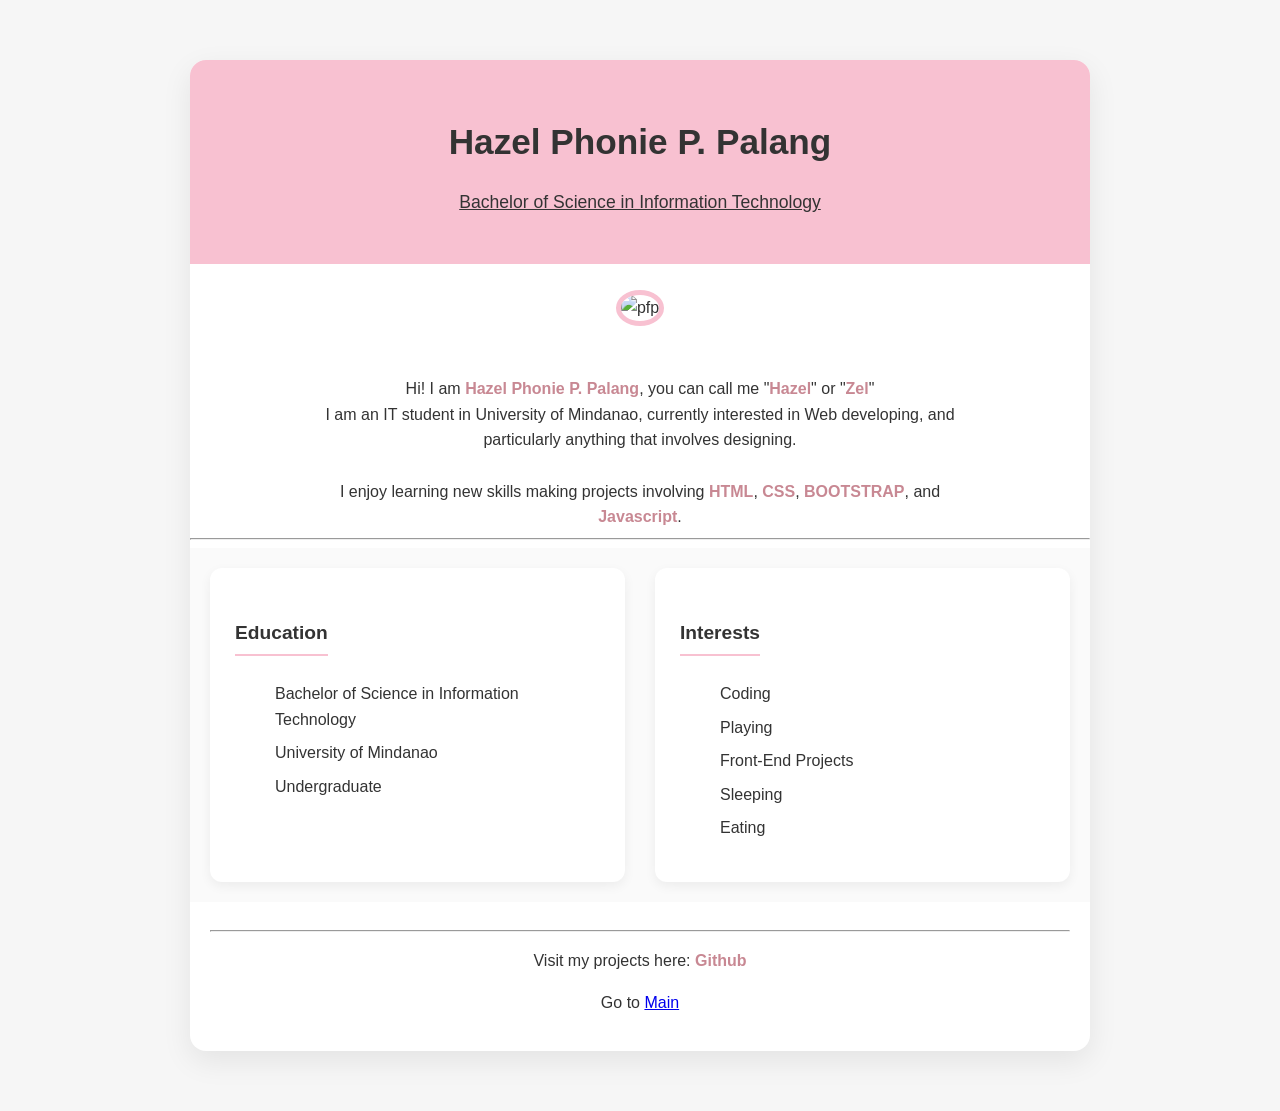
==== bio.html @ f6066e64 "Add files via upload" ====
<!DOCTYPE html>
<html lang="en">
<head>
    <meta charset="UTF-8">
    <meta name="viewport" content="width=device-width, initial-scale=1.0">
    <title>My Biography</title>
    <link rel="stylesheet" href="styles.css">
</head>
<body>
    <div class="main-container">
    <div class="container">
      <div class="name">

        <br>

        <h1>Hazel Phonie P. Palang</h1>
        <h3>Bachelor of Science in Information Technology</h3>
        <br>

      </div>
      <div>
        <br>

        <img src="image/profile.jpg" alt="pfp" style="width: 200px; height: 200px;">
        <br><br>


        <p>Hi! I am <span style="color: rgb(200, 136, 147);"><b> Hazel Phonie P. Palang</b></span>, you can call me "<b style="color: rgb(200, 136, 147);">Hazel</b>" or "<b style="color: rgb(200, 136, 147);">Zel</b>"

        <br>
        I am an IT student in University of Mindanao, currently interested in Web developing, and particularly anything that involves designing.
        <br><br>
        I enjoy learning new skills making projects involving <span style="color: #c88893;"><b>HTML</b></span>, <span style="color: #c88893;"><b>CSS</b></span>, <span style="color: #c88893;"><b>BOOTSTRAP</b></span>, and <span style="color: #c88893;"><b>Javascript</b></span>.
        </p>

        <hr>

      </div>
    </div>  
    <div class="info-section">
      <div class="educ">

        <h4>Education</h4>

        <ul>
          <li>Bachelor of Science in Information Technology</li>
          <li>University of Mindanao</li>
          <li>Undergraduate</li>
        </ul>

      </div>
      <div class="interest">

        <h4>Interests</h4>

        <ul>
          <li>Coding</li>
          <li>Playing</li>
          <li>Front-End Projects</li>
          <li>Sleeping</li>
          <li>Eating</li>
        </ul>

      </div>

    </div>

    <div class="footer">

      <hr>

      <footer>

        <p>Visit my projects here: <a href="https://github.com/HazelPhoniePalang" class="github">Github</a></p>
        <P>Go to <a href="portfolio.html">Main</a></P>
      </footer>

    </div>

  </div>
</body>
</html>
---- styles.css ----
/* Page */
body {
    font-family: 'Lucida Sans', 'Lucida Sans Regular', 'Lucida Grande', 'Lucida Sans Unicode', Geneva, Verdana, sans-serif;
    background-color: #f6f6f6;
    color: #333;
    line-height: 1.6;
}

/* Main card */
.main-container {
    max-width: 900px;
    margin: 60px auto;
    background: #ffffff;
    border-radius: 16px;
    box-shadow: 0 10px 30px rgba(0, 0, 0, 0.08);
    overflow: hidden;
}

/* Header */
.name {
    background: #f8c1d1;
    text-align: center;
    padding: 5px 5px;
    box-sizing: border-box;
    width: 100%;
}

.name h1 {
    font-size: 2.2rem;
    margin-bottom: 10px;
}

.name h3 {
    font-weight: 400;
    font-size: 1.1rem;
    text-decoration: underline;
}

/* Profile section */
.container {
    text-align: center;
    padding: 0;
}

.container img {
    width: 180px;
    height: 180px;
    object-fit: cover;
    border-radius: 50%;
    border: 5px solid #f8c1d1;
    margin-bottom: 25px;
}

/* About text */
.container p {
    max-width: 650px;
    margin: auto;
    font-size: 1rem;
}

.highlight {
    color: #c88893;
    font-weight: 600;
}

/* Info section */
.info-section {
    display: flex;
    gap: 30px;
    padding: 20px;
    background: #fafafa;
    flex-direction: row;
}

.educ,
.interest {
    flex: 2;
    background: #ffffff;
    padding: 25px;
    border-radius: 12px;
    box-shadow: 0 4px 12px rgba(0, 0, 0, 0.06);

}

.info-section h4 {
    font-size: 1.2rem;
    margin-bottom: 15px;
    border-bottom: 2px solid #f8c1d1;
    display: inline-block;
    padding-bottom: 5px;
}

/* Lists */
.info-section ul {
    list-style: none;
    margin-top: 10px;
}

.info-section li {
    margin-bottom: 8px;
}

/* Footer */
.footer {
    text-align: center;
    padding: 20px;
}

.github {
    color: #c88893;
    text-decoration: none;
    font-weight: 600;
}

.github:hover {
  text-decoration: underline;
}
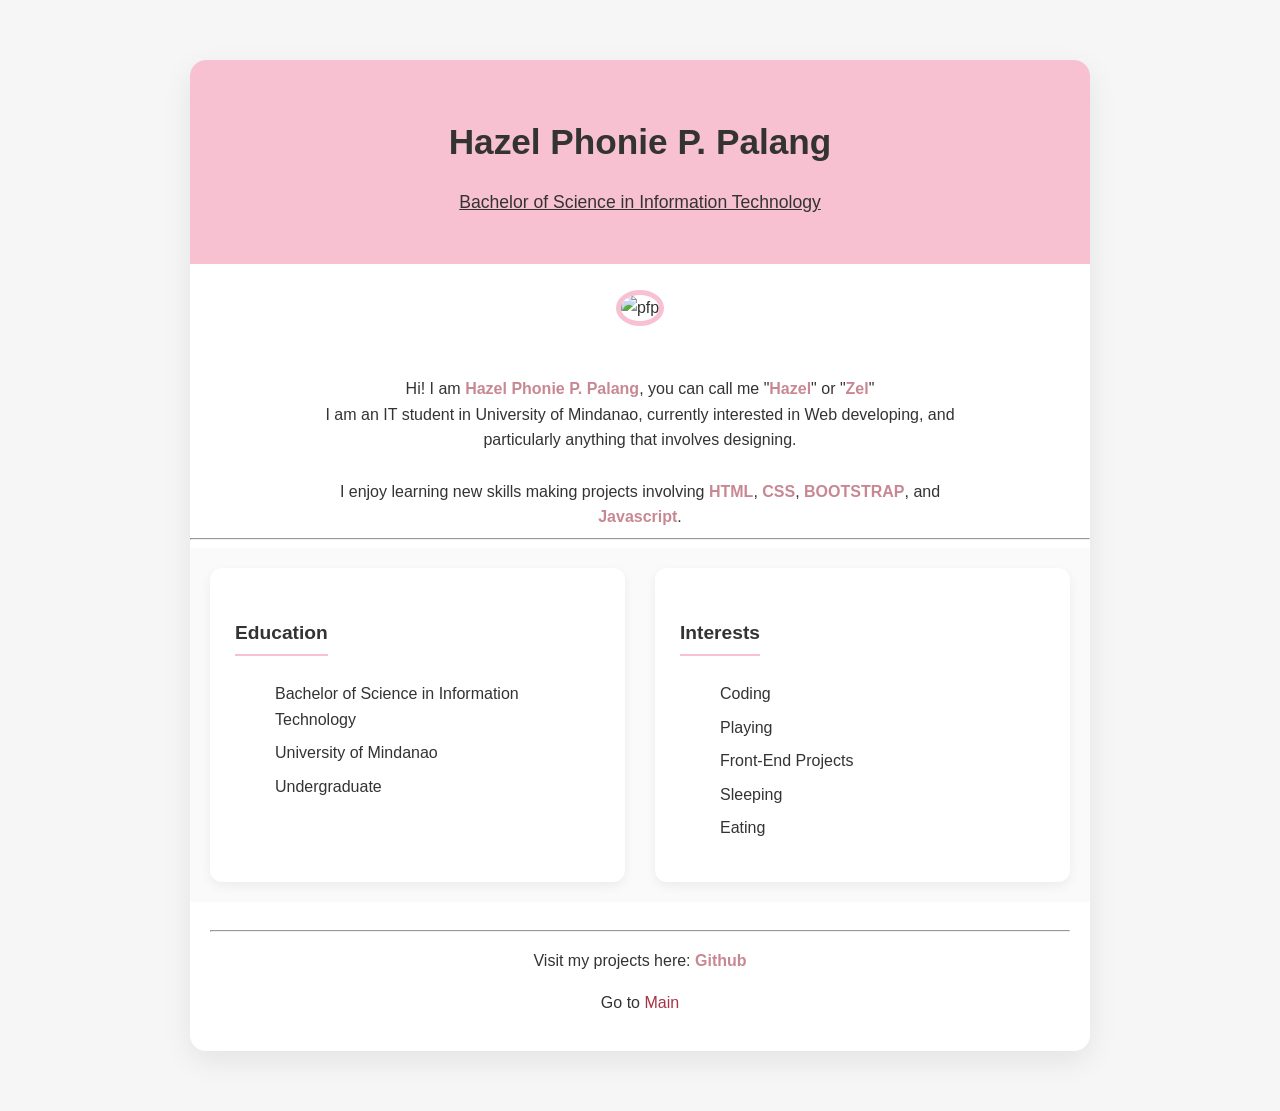
==== commit d52209a7: "Update bio.html" ====
--- a/bio.html
+++ b/bio.html
@@ -21,7 +21,7 @@
       <div>
         <br>
 
-        <img src="image/profile.jpg" alt="pfp" style="width: 200px; height: 200px;">
+        <img src="https://scontent.fdvo3-1.fna.fbcdn.net/v/t39.30808-6/505986659_122171520116360785_6923013819456449190_n.jpg?_nc_cat=105&ccb=1-7&_nc_sid=a5f93a&_nc_eui2=AeExnp-71easmRoAMajH3Ln4GEQtxEtgyKgYRC3ES2DIqAqjGowZarAO-90phQgNFtSQ4xUqnjTRbj8hTnoYZa4N&_nc_ohc=6Rb2wHoGfGsQ7kNvwGB__n8&_nc_oc=AdnLeIv7csESoPajn4WTbpvBqF7HBHy_1SY68qQEoKF58n9bVxkW8AQpvEZu7ljX4sw&_nc_zt=23&_nc_ht=scontent.fdvo3-1.fna&_nc_gid=K5IC3GKnR6r5bYdi3JQtVw&oh=00_AfrmwZuHAA4uRRGpCZP9acxdj7wMTIlK_gIc7ihM2VFpAw&oe=698123D9" alt="pfp" style="width: 200px; height: 200px;">
         <br><br>
 
 
@@ -72,11 +72,13 @@
       <footer>
 
         <p>Visit my projects here: <a href="https://github.com/HazelPhoniePalang" class="github">Github</a></p>
-        <P>Go to <a href="portfolio.html">Main</a></P>
+        <P>Go to <a href="portfolio.html" style="text-decoration: none; color: #A63446;">Main</a></P>
       </footer>
 
     </div>
 
   </div>
 </body>
-</html>+
+</html>
+
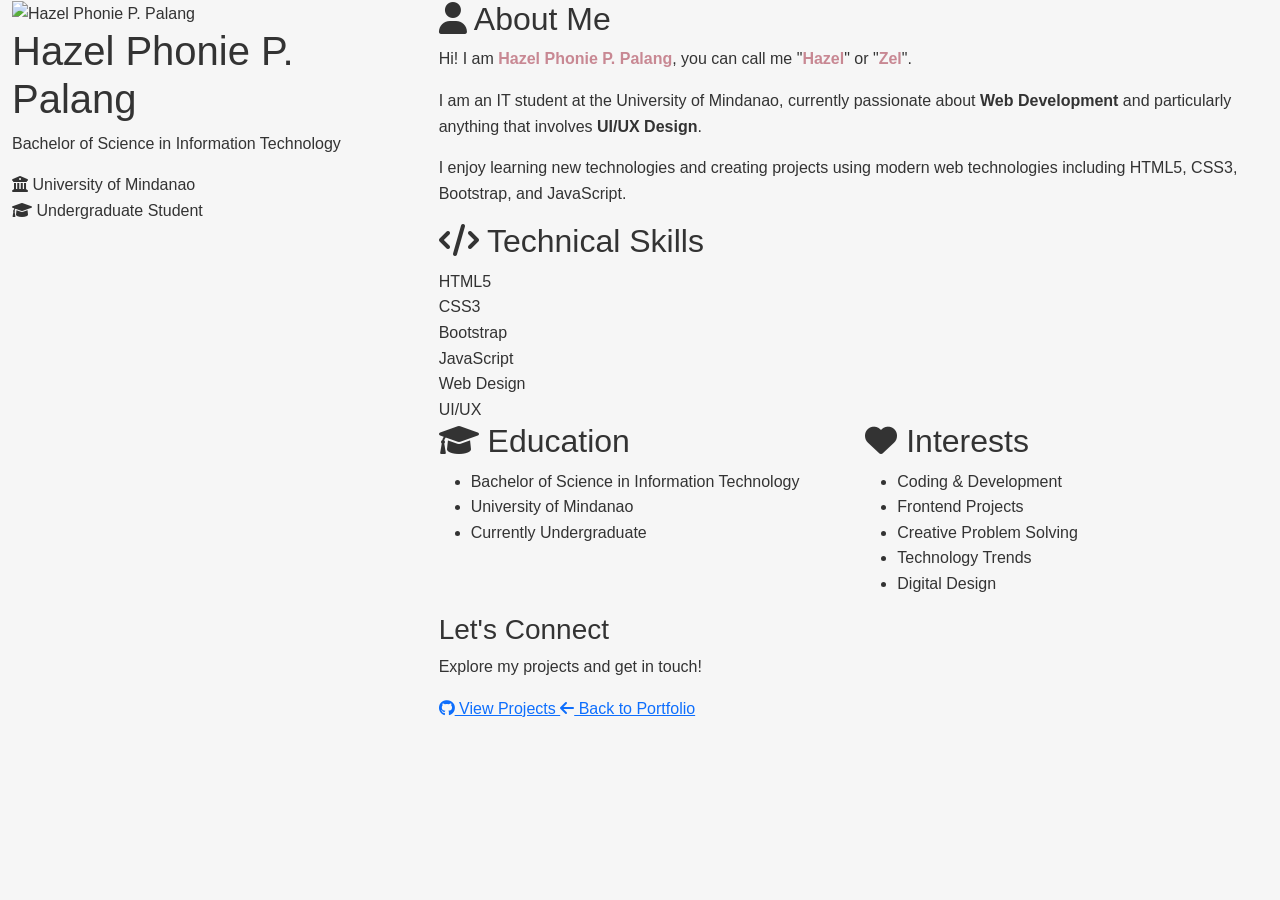
==== commit 6440d9ae: "Update bio.html" ====
--- a/bio.html
+++ b/bio.html
@@ -3,82 +3,145 @@
 <head>
     <meta charset="UTF-8">
     <meta name="viewport" content="width=device-width, initial-scale=1.0">
-    <title>My Biography</title>
+    <title>Hazel Phonie P. Palang - Biography</title>
+    <link href="https://cdn.jsdelivr.net/npm/bootstrap@5.3.8/dist/css/bootstrap.min.css" rel="stylesheet">
+    <link href="https://cdnjs.cloudflare.com/ajax/libs/font-awesome/6.0.0/css/all.min.css" rel="stylesheet">
     <link rel="stylesheet" href="styles.css">
 </head>
 <body>
-    <div class="main-container">
-    <div class="container">
-      <div class="name">
+    <div class="main-wrapper">
+        <div class="container-fluid">
+            <div class="row min-vh-100">
+                <!-- Left Panel - Profile -->
+                <div class="col-lg-4 profile-panel">
+                    <div class="profile-content">
+                        <div class="profile-image-container">
+                            <img src="image/img2.jpg" 
+                                 alt="Hazel Phonie P. Palang" 
+                                 class="profile-image">
+                        </div>
+                        
+                        <div class="profile-info">
+                            <h1 class="profile-name">Hazel Phonie P. Palang</h1>
+                            <p class="profile-title">Bachelor of Science in Information Technology</p>
+                            <div class="profile-divider"></div>
+                            
+                            <div class="contact-info">
+                                <div class="contact-item">
+                                    <i class="fas fa-university"></i>
+                                    <span>University of Mindanao</span>
+                                </div>
+                                <div class="contact-item">
+                                    <i class="fas fa-graduation-cap"></i>
+                                    <span>Undergraduate Student</span>
+                                </div>
+                            </div>
+                        </div>
+                    </div>
+                </div>
+                
+                <!-- Right Panel - Content -->
+                <div class="col-lg-8 content-panel">
+                    <div class="content-wrapper">
+                        <!-- About Section -->
+                        <section class="content-section">
+                            <h2 class="section-title">
+                                <i class="fas fa-user"></i>
+                                About Me
+                            </h2>
+                            <div class="about-content">
+                                <p class="intro-text">
+                                    Hi! I am <strong class="highlight">Hazel Phonie P. Palang</strong>, you can call me 
+                                    "<strong class="highlight">Hazel</strong>" or "<strong class="highlight">Zel</strong>".
+                                </p>
+                                <p>
+                                    I am an IT student at the University of Mindanao, currently passionate about 
+                                    <strong>Web Development</strong> and particularly anything that involves <strong>UI/UX Design</strong>.
+                                </p>
+                                <p>
+                                    I enjoy learning new technologies and creating projects using modern web technologies including 
+                                    <span class="tech-tag">HTML5</span>, <span class="tech-tag">CSS3</span>, 
+                                    <span class="tech-tag">Bootstrap</span>, and <span class="tech-tag">JavaScript</span>.
+                                </p>
+                            </div>
+                        </section>
 
-        <br>
+                        <!-- Skills Section -->
+                        <section class="content-section">
+                            <h2 class="section-title">
+                                <i class="fas fa-code"></i>
+                                Technical Skills
+                            </h2>
+                            <div class="skills-grid">
+                                <div class="skill-item">HTML5</div>
+                                <div class="skill-item">CSS3</div>
+                                <div class="skill-item">Bootstrap</div>
+                                <div class="skill-item">JavaScript</div>
+                                <div class="skill-item">Web Design</div>
+                                <div class="skill-item">UI/UX</div>
+                            </div>
+                        </section>
 
-        <h1>Hazel Phonie P. Palang</h1>
-        <h3>Bachelor of Science in Information Technology</h3>
-        <br>
+                        <!-- Education & Interests -->
+                        <div class="row">
+                            <div class="col-md-6">
+                                <section class="content-section">
+                                    <h2 class="section-title">
+                                        <i class="fas fa-graduation-cap"></i>
+                                        Education
+                                    </h2>
+                                    <div class="info-card">
+                                        <ul class="info-list">
+                                            <li>Bachelor of Science in Information Technology</li>
+                                            <li>University of Mindanao</li>
+                                            <li>Currently Undergraduate</li>
+                                        </ul>
+                                    </div>
+                                </section>
+                            </div>
+                            
+                            <div class="col-md-6">
+                                <section class="content-section">
+                                    <h2 class="section-title">
+                                        <i class="fas fa-heart"></i>
+                                        Interests
+                                    </h2>
+                                    <div class="info-card">
+                                        <ul class="info-list">
+                                            <li>Coding & Development</li>
+                                            <li>Frontend Projects</li>
+                                            <li>Creative Problem Solving</li>
+                                            <li>Technology Trends</li>
+                                            <li>Digital Design</li>
+                                        </ul>
+                                    </div>
+                                </section>
+                            </div>
+                        </div>
 
-      </div>
-      <div>
-        <br>
-
-        <img src="https://scontent.fdvo3-1.fna.fbcdn.net/v/t39.30808-6/505986659_122171520116360785_6923013819456449190_n.jpg?_nc_cat=105&ccb=1-7&_nc_sid=a5f93a&_nc_eui2=AeExnp-71easmRoAMajH3Ln4GEQtxEtgyKgYRC3ES2DIqAqjGowZarAO-90phQgNFtSQ4xUqnjTRbj8hTnoYZa4N&_nc_ohc=6Rb2wHoGfGsQ7kNvwGB__n8&_nc_oc=AdnLeIv7csESoPajn4WTbpvBqF7HBHy_1SY68qQEoKF58n9bVxkW8AQpvEZu7ljX4sw&_nc_zt=23&_nc_ht=scontent.fdvo3-1.fna&_nc_gid=K5IC3GKnR6r5bYdi3JQtVw&oh=00_AfrmwZuHAA4uRRGpCZP9acxdj7wMTIlK_gIc7ihM2VFpAw&oe=698123D9" alt="pfp" style="width: 200px; height: 200px;">
-        <br><br>
-
-
-        <p>Hi! I am <span style="color: rgb(200, 136, 147);"><b> Hazel Phonie P. Palang</b></span>, you can call me "<b style="color: rgb(200, 136, 147);">Hazel</b>" or "<b style="color: rgb(200, 136, 147);">Zel</b>"
-
-        <br>
-        I am an IT student in University of Mindanao, currently interested in Web developing, and particularly anything that involves designing.
-        <br><br>
-        I enjoy learning new skills making projects involving <span style="color: #c88893;"><b>HTML</b></span>, <span style="color: #c88893;"><b>CSS</b></span>, <span style="color: #c88893;"><b>BOOTSTRAP</b></span>, and <span style="color: #c88893;"><b>Javascript</b></span>.
-        </p>
-
-        <hr>
-
-      </div>
-    </div>  
-    <div class="info-section">
-      <div class="educ">
-
-        <h4>Education</h4>
-
-        <ul>
-          <li>Bachelor of Science in Information Technology</li>
-          <li>University of Mindanao</li>
-          <li>Undergraduate</li>
-        </ul>
-
-      </div>
-      <div class="interest">
-
-        <h4>Interests</h4>
-
-        <ul>
-          <li>Coding</li>
-          <li>Playing</li>
-          <li>Front-End Projects</li>
-          <li>Sleeping</li>
-          <li>Eating</li>
-        </ul>
-
-      </div>
-
+                        <!-- Call to Action -->
+                        <section class="content-section cta-section">
+                            <div class="cta-content">
+                                <h3>Let's Connect</h3>
+                                <p>Explore my projects and get in touch!</p>
+                                <div class="cta-buttons">
+                                    <a href="https://github.com/HazelPhoniePalang" class="btn-primary">
+                                        <i class="fab fa-github"></i>
+                                        View Projects
+                                    </a>
+                                    <a href="portfolio.html" class="btn-secondary">
+                                        <i class="fas fa-arrow-left"></i>
+                                        Back to Portfolio
+                                    </a>
+                                </div>
+                            </div>
+                        </section>
+                    </div>
+                </div>
+            </div>
+        </div>
     </div>
 
-    <div class="footer">
-
-      <hr>
-
-      <footer>
-
-        <p>Visit my projects here: <a href="https://github.com/HazelPhoniePalang" class="github">Github</a></p>
-        <P>Go to <a href="portfolio.html" style="text-decoration: none; color: #A63446;">Main</a></P>
-      </footer>
-
-    </div>
-
-  </div>
+    <script src="https://cdn.jsdelivr.net/npm/bootstrap@5.3.8/dist/js/bootstrap.bundle.min.js"></script>
 </body>
-
 </html>
-
